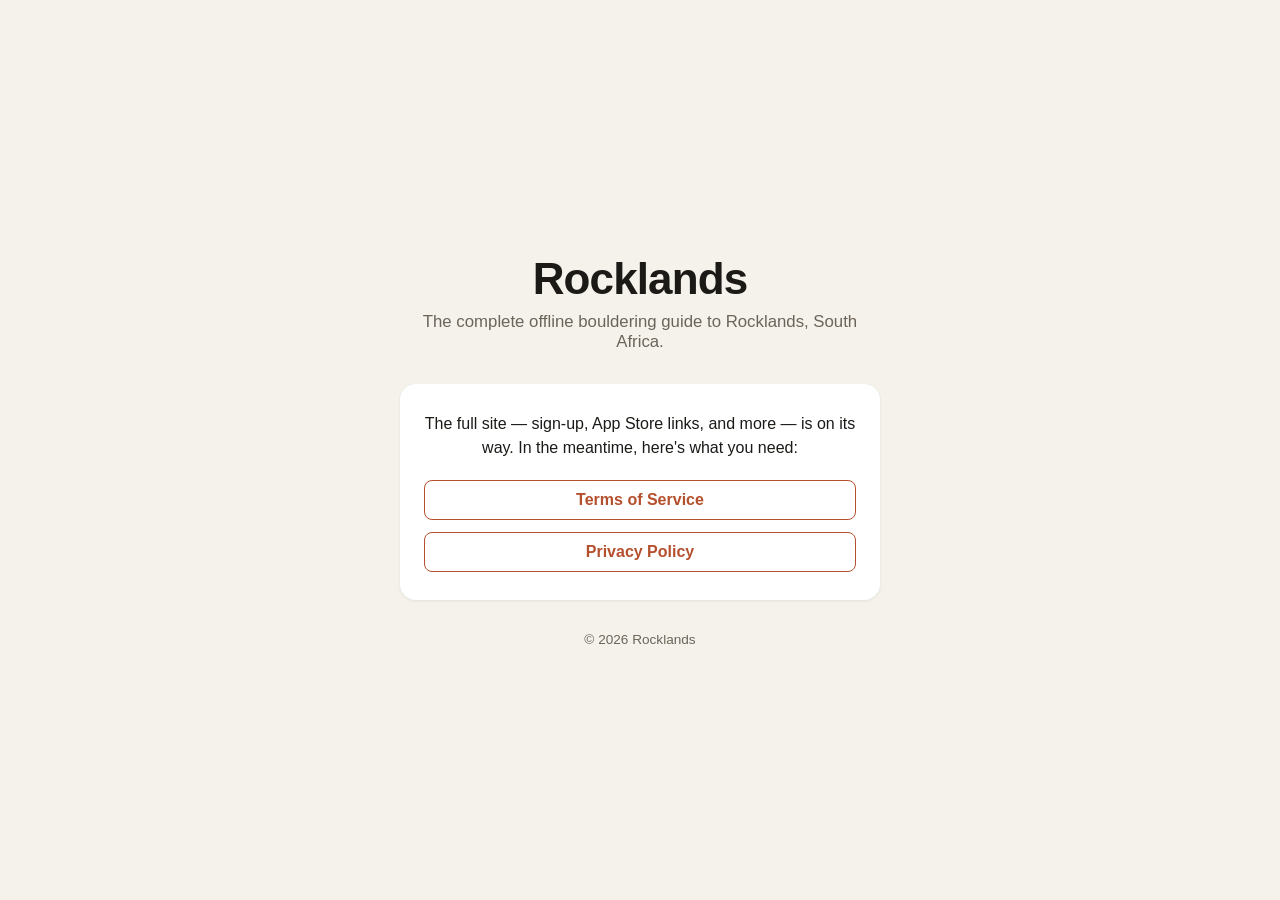
==== index.html @ 4aa0a60a "Initial site: landing placeholder, Terms of Service, Privacy Policy" ====
<!DOCTYPE html>
<html lang="en">
<head>
<meta charset="UTF-8">
<meta name="viewport" content="width=device-width, initial-scale=1.0">
<title>Rocklands — Bouldering Guide</title>
<meta name="description" content="The complete offline bouldering guide to Rocklands, South Africa.">
<style>
  :root {
    --bg: #f5f2ec;
    --ink: #1c1a17;
    --muted: #6b6459;
    --accent: #b5502e;
    --card: #ffffff;
  }
  @media (prefers-color-scheme: dark) {
    :root {
      --bg: #17140f;
      --ink: #f2ede4;
      --muted: #a89e8d;
      --accent: #e08a5c;
      --card: #221e18;
    }
  }
  * { box-sizing: border-box; }
  body {
    margin: 0;
    background: var(--bg);
    color: var(--ink);
    font-family: -apple-system, BlinkMacSystemFont, "Segoe UI", Roboto, sans-serif;
    display: flex;
    flex-direction: column;
    align-items: center;
    justify-content: center;
    min-height: 100vh;
    padding: 24px;
    text-align: center;
  }
  main {
    max-width: 480px;
    width: 100%;
  }
  h1 {
    font-size: clamp(2rem, 6vw, 2.75rem);
    margin: 0 0 8px;
    letter-spacing: -0.02em;
  }
  p.tagline {
    color: var(--muted);
    font-size: 1.05rem;
    margin: 0 0 32px;
  }
  .card {
    background: var(--card);
    border-radius: 16px;
    padding: 28px 24px;
    box-shadow: 0 1px 3px rgba(0,0,0,0.08);
  }
  .card p {
    margin: 0 0 20px;
    line-height: 1.5;
  }
  .links {
    display: flex;
    flex-direction: column;
    gap: 12px;
  }
  a.link {
    color: var(--accent);
    text-decoration: none;
    font-weight: 600;
    padding: 10px;
    border-radius: 8px;
    border: 1px solid currentColor;
  }
  a.link:hover { opacity: 0.8; }
  footer {
    margin-top: 32px;
    font-size: 0.85rem;
    color: var(--muted);
  }
  footer a { color: inherit; }
</style>
</head>
<body>
<main>
  <h1>Rocklands</h1>
  <p class="tagline">The complete offline bouldering guide to Rocklands, South Africa.</p>
  <div class="card">
    <p>The full site — sign-up, App Store links, and more — is on its way. In the meantime, here's what you need:</p>
    <div class="links">
      <a class="link" href="terms.html">Terms of Service</a>
      <a class="link" href="privacy.html">Privacy Policy</a>
    </div>
  </div>
  <footer>&copy; <span id="year"></span> Rocklands</footer>
</main>
<script>document.getElementById('year').textContent = new Date().getFullYear();</script>
</body>
</html>
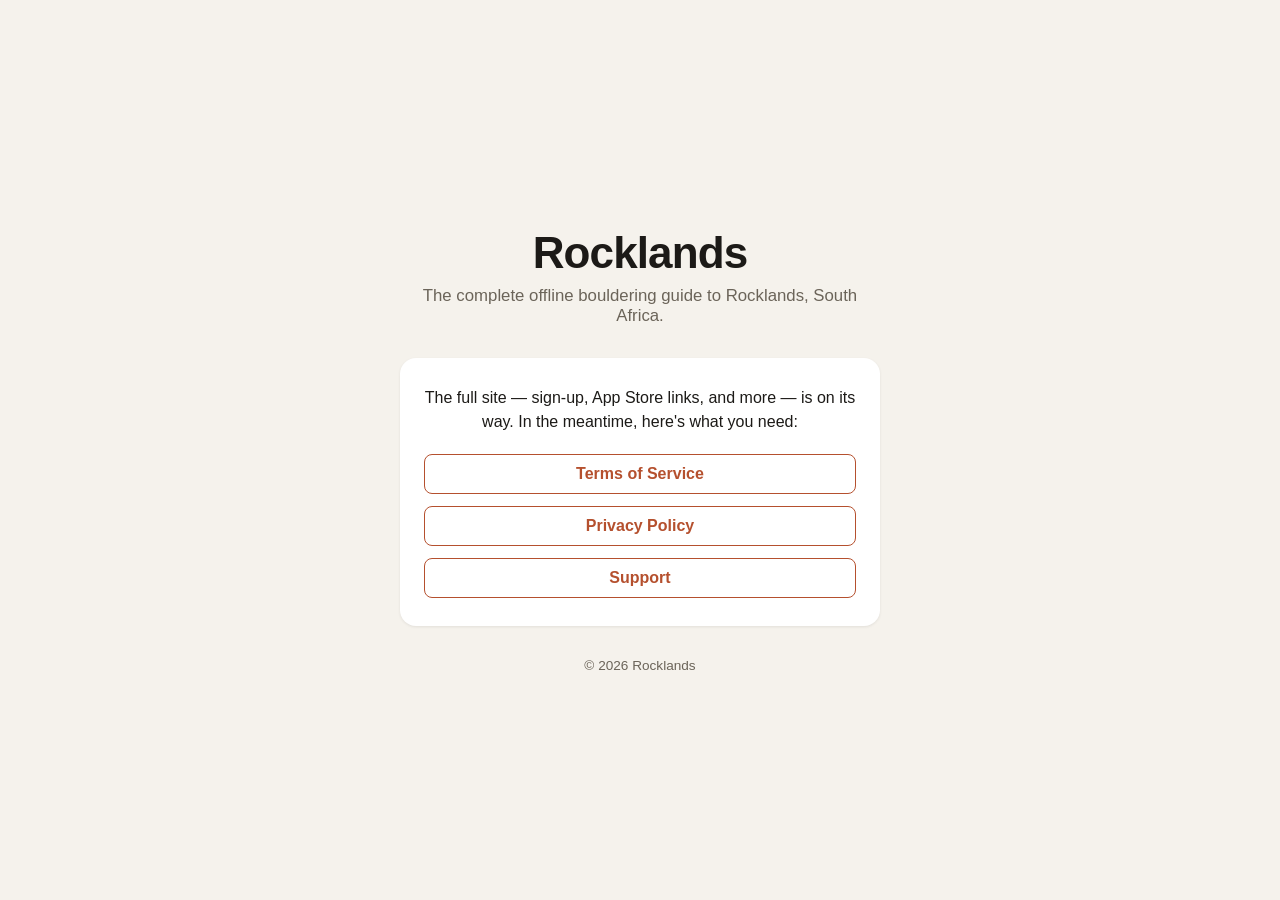
==== commit 03293221: "Update Terms and Privacy for the current app, add Support page Privacy: drop track recording and bac" ====
--- a/index.html
+++ b/index.html
@@ -91,6 +91,7 @@
     <div class="links">
       <a class="link" href="terms.html">Terms of Service</a>
       <a class="link" href="privacy.html">Privacy Policy</a>
+      <a class="link" href="support.html">Support</a>
     </div>
   </div>
   <footer>&copy; <span id="year"></span> Rocklands</footer>
